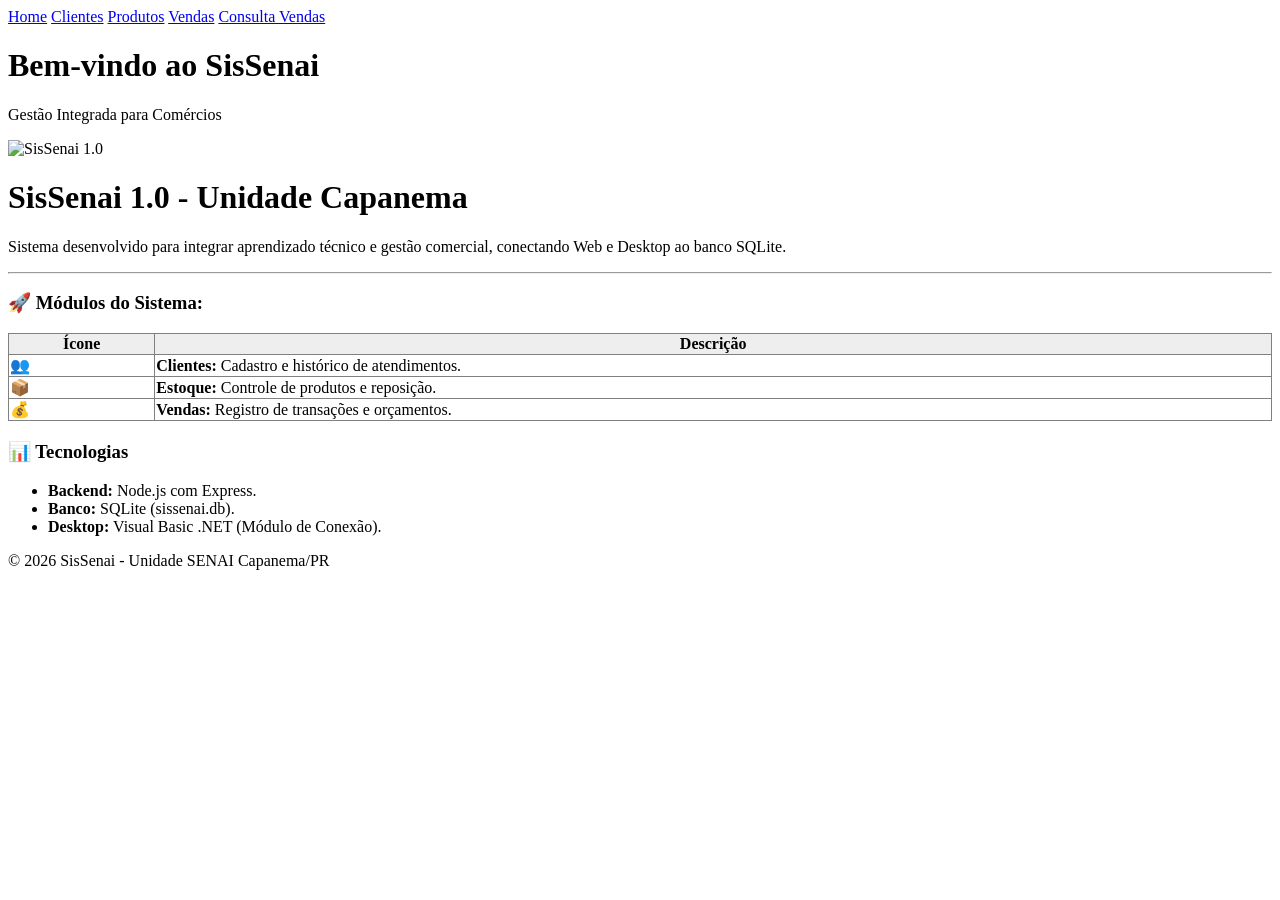
==== index.html @ 66c38285 "Create index.html" ====
<!DOCTYPE html>
<html lang="pt-br">
<head>
    <meta charset="UTF-8">
    <link rel="stylesheet" href="estilo.css">
    <title>SisSenai - Home</title>
</head>
<body>
    <nav>
        <a href="index.html">Home</a>
        <a href="clientes.html">Clientes</a>
        <a href="produtos.html">Produtos</a>
        <a href="vendas.html">Vendas</a>
		<a href="consulta_vendas.html">Consulta Vendas</a>
	</nav>

    <header class="banner">
        <h1>Bem-vindo ao SisSenai</h1>
        <p>Gestão Integrada para Comércios</p>
        <img src="imagens\senai.png" alt="SisSenai 1.0" width="300">
    </header>


    <div class="container">
        <div class="card">
            <h1>SisSenai 1.0 - Unidade Capanema</h1>
            <p>Sistema desenvolvido para integrar aprendizado técnico e gestão comercial, conectando Web e Desktop ao banco SQLite.</p>

            <hr>

            <h3>🚀 Módulos do Sistema:</h3>
            <!-- Tabela aplicada -->
            <table border="1" style="width:100%; border-collapse: collapse; margin-top: 10px;">
                <thead>
                    <tr style="background-color: #eee;">
                        <th>Ícone</th>
                        <th>Descrição</th>
                    </tr>
                </thead>
                <tbody>
                    <tr>
                        <td>👥</td>
                        <td><strong>Clientes:</strong> Cadastro e histórico de atendimentos.</td>
                    </tr>
                    <tr>
                        <td>📦</td>
                        <td><strong>Estoque:</strong> Controle de produtos e reposição.</td>
                    </tr>
                    <tr>
                        <td>💰</td>
                        <td><strong>Vendas:</strong> Registro de transações e orçamentos.</td>
                    </tr>
                </tbody>
            </table>
        </div>

        <div class="card" style="margin-top: 20px;">
            <h3>📊 Tecnologias</h3>
            <ul>
                <li><strong>Backend:</strong> Node.js com Express.</li>
                <li><strong>Banco:</strong> SQLite (sissenai.db).</li>
                <li><strong>Desktop:</strong> Visual Basic .NET (Módulo de Conexão).</li>
            </ul>
        </div>
    </div>
</body>
<footer class="rodape">
    <div class="container-rodape">
        <p>&copy; 2026 SisSenai - Unidade SENAI Capanema/PR</p>
    </div>
</footer>
</html>
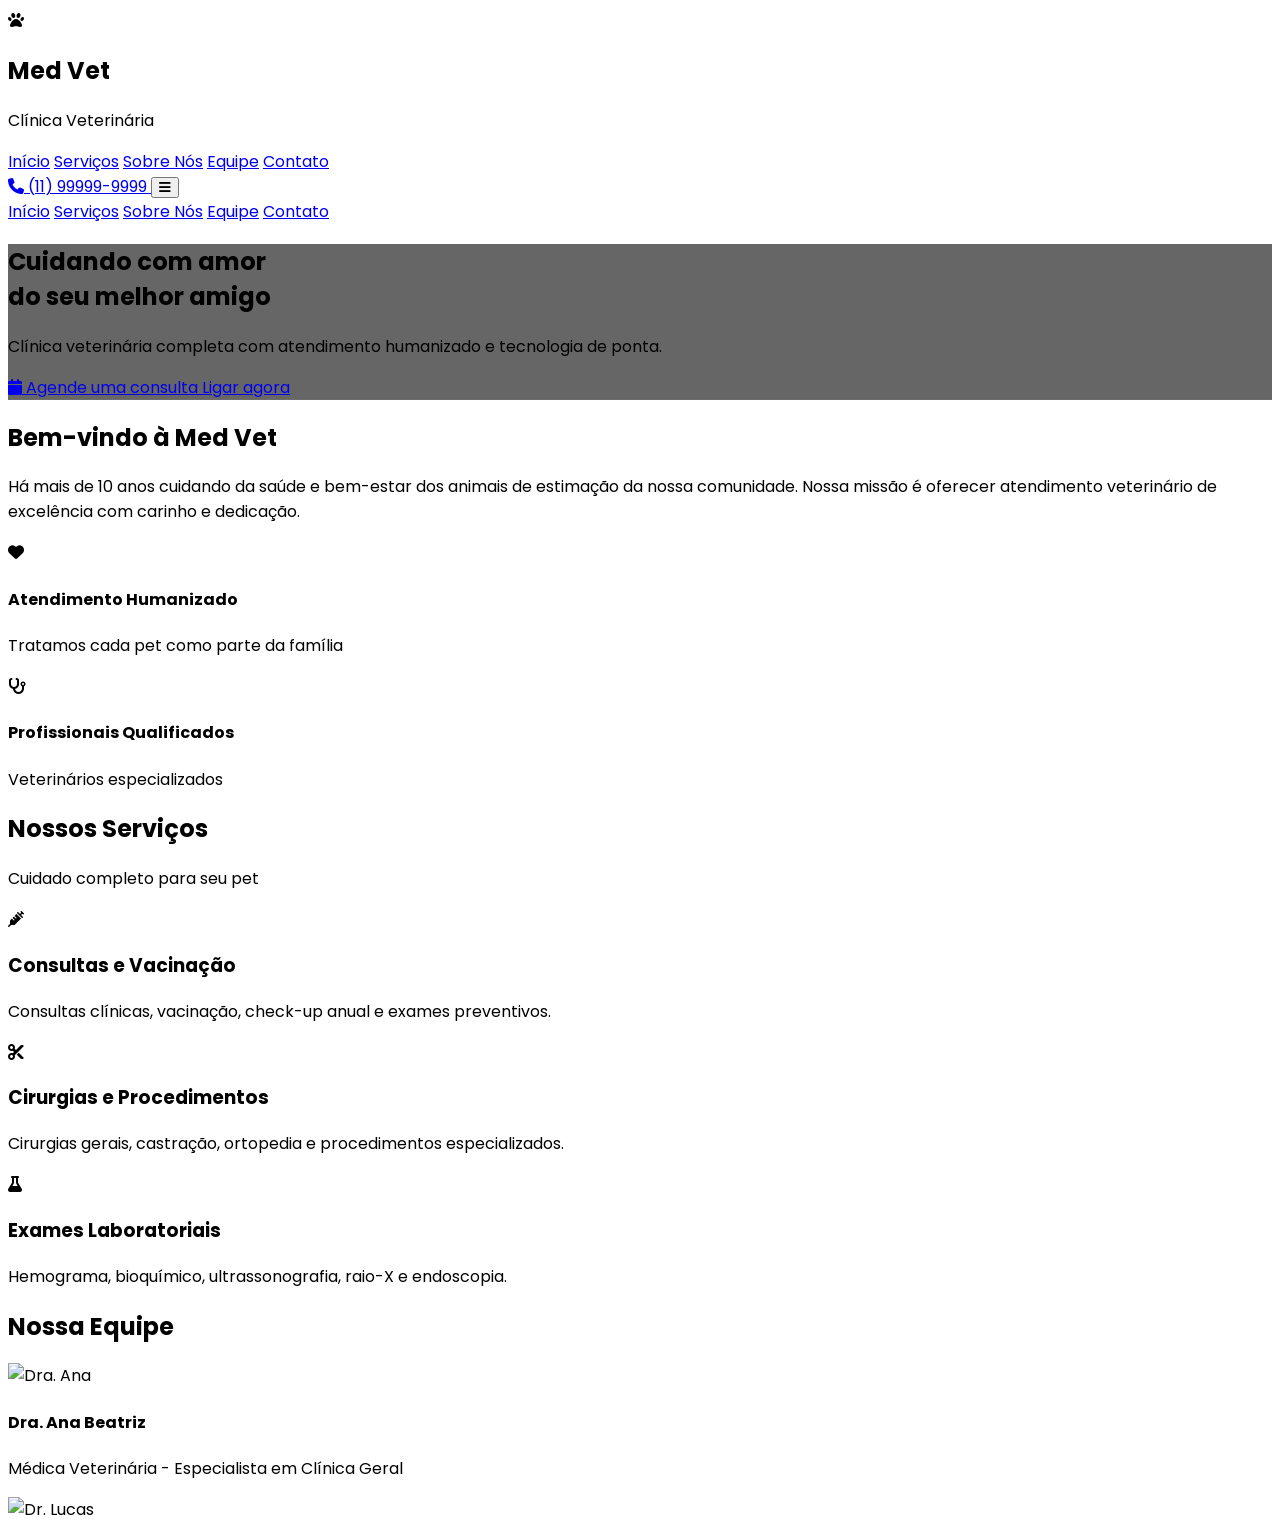
==== commit e9f00996: "Update index.html" ====
--- a/index.html
+++ b/index.html
@@ -1,72 +1,180 @@
 <!DOCTYPE html>
-<html lang="pt-br">
+<html lang="pt-BR">
 <head>
     <meta charset="UTF-8">
-    <link rel="stylesheet" href="estilo.css">
-    <title>SisSenai - Home</title>
+    <meta name="viewport" content="width=device-width, initial-scale=1.0">
+    <title>Med Vet - Clínica Veterinária</title>
+    <script src="https://cdn.tailwindcss.com"></script>
+    <link rel="stylesheet" href="https://cdnjs.cloudflare.com/ajax/libs/font-awesome/6.5.0/css/all.min.css">
+    <style>
+        @import url('https://fonts.googleapis.com/css2?family=Poppins:wght@400;500;600;700&display=swap');
+        
+        body {
+            font-family: 'Poppins', sans-serif;
+        }
+        
+        .hero {
+            background-image: linear-gradient(rgba(0,0,0,0.6), rgba(0,0,0,0.6)), url('https://picsum.photos/id/1015/1920/1080');
+            background-size: cover;
+            background-position: center;
+        }
+
+        .service-card {
+            transition: all 0.3s ease;
+        }
+        
+        .service-card:hover {
+            transform: translateY(-10px);
+            box-shadow: 0 20px 25px -5px rgb(0 0 0 / 0.1), 0 8px 10px -6px rgb(0 0 0 / 0.1);
+        }
+
+        .pet-bg {
+            background-image: url('https://picsum.photos/id/237/800/600');
+            background-size: cover;
+        }
+    </style>
 </head>
-<body>
-    <nav>
-        <a href="index.html">Home</a>
-        <a href="clientes.html">Clientes</a>
-        <a href="produtos.html">Produtos</a>
-        <a href="vendas.html">Vendas</a>
-		<a href="consulta_vendas.html">Consulta Vendas</a>
-	</nav>
+<body class="bg-gray-50 text-gray-800">
 
-    <header class="banner">
-        <h1>Bem-vindo ao SisSenai</h1>
-        <p>Gestão Integrada para Comércios</p>
-        <img src="imagens\senai.png" alt="SisSenai 1.0" width="300">
-    </header>
+    <!-- Navbar -->
+    <nav class="bg-white shadow-md sticky top-0 z-50">
+        <div class="max-w-7xl mx-auto px-6 py-4">
+            <div class="flex justify-between items-center">
+                <div class="flex items-center gap-3">
+                    <i class="fa-solid fa-paw text-4xl text-emerald-600"></i>
+                    <div>
+                        <h1 class="text-3xl font-bold text-emerald-700">Med Vet</h1>
+                        <p class="text-xs text-emerald-600 -mt-1">Clínica Veterinária</p>
+                    </div>
+                </div>
+                
+                <div class="hidden md:flex items-center gap-8 text-lg">
+                    <a href="#" class="hover:text-emerald-600 font-medium transition">Início</a>
+                    <a href="#servicos" class="hover:text-emerald-600 font-medium transition">Serviços</a>
+                    <a href="#sobre" class="hover:text-emerald-600 font-medium transition">Sobre Nós</a>
+                    <a href="#equipe" class="hover:text-emerald-600 font-medium transition">Equipe</a>
+                    <a href="#contato" class="hover:text-emerald-600 font-medium transition">Contato</a>
+                </div>
 
+                <div class="flex items-center gap-4">
+                    <a href="tel:11999999999" class="flex items-center gap-2 bg-emerald-600 text-white px-6 py-3 rounded-full hover:bg-emerald-700 transition font-medium">
+                        <i class="fa-solid fa-phone"></i>
+                        <span>(11) 99999-9999</span>
+                    </a>
+                    <button onclick="toggleMenu()" class="md:hidden text-2xl">
+                        <i class="fa-solid fa-bars"></i>
+                    </button>
+                </div>
+            </div>
+        </div>
+    </nav>
 
-    <div class="container">
-        <div class="card">
-            <h1>SisSenai 1.0 - Unidade Capanema</h1>
-            <p>Sistema desenvolvido para integrar aprendizado técnico e gestão comercial, conectando Web e Desktop ao banco SQLite.</p>
-
-            <hr>
-
-            <h3>🚀 Módulos do Sistema:</h3>
-            <!-- Tabela aplicada -->
-            <table border="1" style="width:100%; border-collapse: collapse; margin-top: 10px;">
-                <thead>
-                    <tr style="background-color: #eee;">
-                        <th>Ícone</th>
-                        <th>Descrição</th>
-                    </tr>
-                </thead>
-                <tbody>
-                    <tr>
-                        <td>👥</td>
-                        <td><strong>Clientes:</strong> Cadastro e histórico de atendimentos.</td>
-                    </tr>
-                    <tr>
-                        <td>📦</td>
-                        <td><strong>Estoque:</strong> Controle de produtos e reposição.</td>
-                    </tr>
-                    <tr>
-                        <td>💰</td>
-                        <td><strong>Vendas:</strong> Registro de transações e orçamentos.</td>
-                    </tr>
-                </tbody>
-            </table>
-        </div>
-
-        <div class="card" style="margin-top: 20px;">
-            <h3>📊 Tecnologias</h3>
-            <ul>
-                <li><strong>Backend:</strong> Node.js com Express.</li>
-                <li><strong>Banco:</strong> SQLite (sissenai.db).</li>
-                <li><strong>Desktop:</strong> Visual Basic .NET (Módulo de Conexão).</li>
-            </ul>
+    <!-- Mobile Menu -->
+    <div id="mobileMenu" class="hidden md:hidden bg-white shadow-lg">
+        <div class="px-6 py-6 flex flex-col gap-4 text-lg">
+            <a href="#" class="hover:text-emerald-600">Início</a>
+            <a href="#servicos" class="hover:text-emerald-600">Serviços</a>
+            <a href="#sobre" class="hover:text-emerald-600">Sobre Nós</a>
+            <a href="#equipe" class="hover:text-emerald-600">Equipe</a>
+            <a href="#contato" class="hover:text-emerald-600">Contato</a>
         </div>
     </div>
-</body>
-<footer class="rodape">
-    <div class="container-rodape">
-        <p>&copy; 2026 SisSenai - Unidade SENAI Capanema/PR</p>
-    </div>
-</footer>
-</html>
+
+    <!-- Hero -->
+    <section class="hero h-screen flex items-center text-white">
+        <div class="max-w-7xl mx-auto px-6 text-center">
+            <h2 class="text-5xl md:text-7xl font-bold mb-6">Cuidando com amor<br>do seu melhor amigo</h2>
+            <p class="text-xl md:text-2xl mb-10 max-w-2xl mx-auto">Clínica veterinária completa com atendimento humanizado e tecnologia de ponta.</p>
+            
+            <div class="flex flex-col sm:flex-row gap-4 justify-center">
+                <a href="#contato" class="bg-emerald-600 hover:bg-emerald-700 text-white px-10 py-5 rounded-full text-xl font-semibold transition inline-flex items-center gap-3 justify-center">
+                    <i class="fa-solid fa-calendar"></i>
+                    Agende uma consulta
+                </a>
+                <a href="tel:11999999999" class="border-2 border-white hover:bg-white hover:text-emerald-800 px-10 py-5 rounded-full text-xl font-semibold transition">
+                    Ligar agora
+                </a>
+            </div>
+        </div>
+    </section>
+
+    <!-- Sobre -->
+    <section id="sobre" class="py-20 bg-white">
+        <div class="max-w-7xl mx-auto px-6">
+            <div class="grid md:grid-cols-2 gap-12 items-center">
+                <div>
+                    <h2 class="text-4xl font-bold mb-6 text-emerald-700">Bem-vindo à Med Vet</h2>
+                    <p class="text-lg text-gray-600 mb-6">
+                        Há mais de 10 anos cuidando da saúde e bem-estar dos animais de estimação da nossa comunidade. 
+                        Nossa missão é oferecer atendimento veterinário de excelência com carinho e dedicação.
+                    </p>
+                    <div class="grid grid-cols-2 gap-6">
+                        <div class="flex gap-4">
+                            <i class="fa-solid fa-heart text-3xl text-emerald-600 mt-1"></i>
+                            <div>
+                                <h4 class="font-semibold">Atendimento Humanizado</h4>
+                                <p class="text-sm text-gray-500">Tratamos cada pet como parte da família</p>
+                            </div>
+                        </div>
+                        <div class="flex gap-4">
+                            <i class="fa-solid fa-stethoscope text-3xl text-emerald-600 mt-1"></i>
+                            <div>
+                                <h4 class="font-semibold">Profissionais Qualificados</h4>
+                                <p class="text-sm text-gray-500">Veterinários especializados</p>
+                            </div>
+                        </div>
+                    </div>
+                </div>
+                <div class="pet-bg h-96 rounded-3xl shadow-2xl"></div>
+            </div>
+        </div>
+    </section>
+
+    <!-- Serviços -->
+    <section id="servicos" class="py-20 bg-gray-100">
+        <div class="max-w-7xl mx-auto px-6">
+            <div class="text-center mb-16">
+                <h2 class="text-4xl font-bold text-emerald-700">Nossos Serviços</h2>
+                <p class="text-gray-600 mt-3 text-lg">Cuidado completo para seu pet</p>
+            </div>
+
+            <div class="grid md:grid-cols-3 gap-8">
+                <div class="service-card bg-white p-8 rounded-3xl shadow-lg">
+                    <i class="fa-solid fa-syringe text-5xl text-emerald-600 mb-6"></i>
+                    <h3 class="text-2xl font-semibold mb-3">Consultas e Vacinação</h3>
+                    <p class="text-gray-600">Consultas clínicas, vacinação, check-up anual e exames preventivos.</p>
+                </div>
+                <div class="service-card bg-white p-8 rounded-3xl shadow-lg">
+                    <i class="fa-solid fa-scissors text-5xl text-emerald-600 mb-6"></i>
+                    <h3 class="text-2xl font-semibold mb-3">Cirurgias e Procedimentos</h3>
+                    <p class="text-gray-600">Cirurgias gerais, castração, ortopedia e procedimentos especializados.</p>
+                </div>
+                <div class="service-card bg-white p-8 rounded-3xl shadow-lg">
+                    <i class="fa-solid fa-flask text-5xl text-emerald-600 mb-6"></i>
+                    <h3 class="text-2xl font-semibold mb-3">Exames Laboratoriais</h3>
+                    <p class="text-gray-600">Hemograma, bioquímico, ultrassonografia, raio-X e endoscopia.</p>
+                </div>
+            </div>
+        </div>
+    </section>
+
+    <!-- Equipe -->
+    <section id="equipe" class="py-20 bg-white">
+        <div class="max-w-7xl mx-auto px-6">
+            <div class="text-center mb-16">
+                <h2 class="text-4xl font-bold text-emerald-700">Nossa Equipe</h2>
+            </div>
+            
+            <div class="grid md:grid-cols-3 gap-10">
+                <div class="text-center">
+                    <div class="w-48 h-48 mx-auto rounded-2xl overflow-hidden shadow-xl mb-6">
+                        <img src="https://picsum.photos/id/64/400/400" alt="Dra. Ana" class="w-full h-full object-cover">
+                    </div>
+                    <h4 class="font-bold text-xl">Dra. Ana Beatriz</h4>
+                    <p class="text-emerald-600">Médica Veterinária - Especialista em Clínica Geral</p>
+                </div>
+                <div class="text-center">
+                    <div class="w-48 h-48 mx-auto rounded-2xl overflow-hidden shadow-xl mb-6">
+                        <img src="https://picsum.photos/id/201/400/400" alt="Dr. Lucas" class="w-full h-full object-cover">
+                    </div>
+                    <h4 class="font
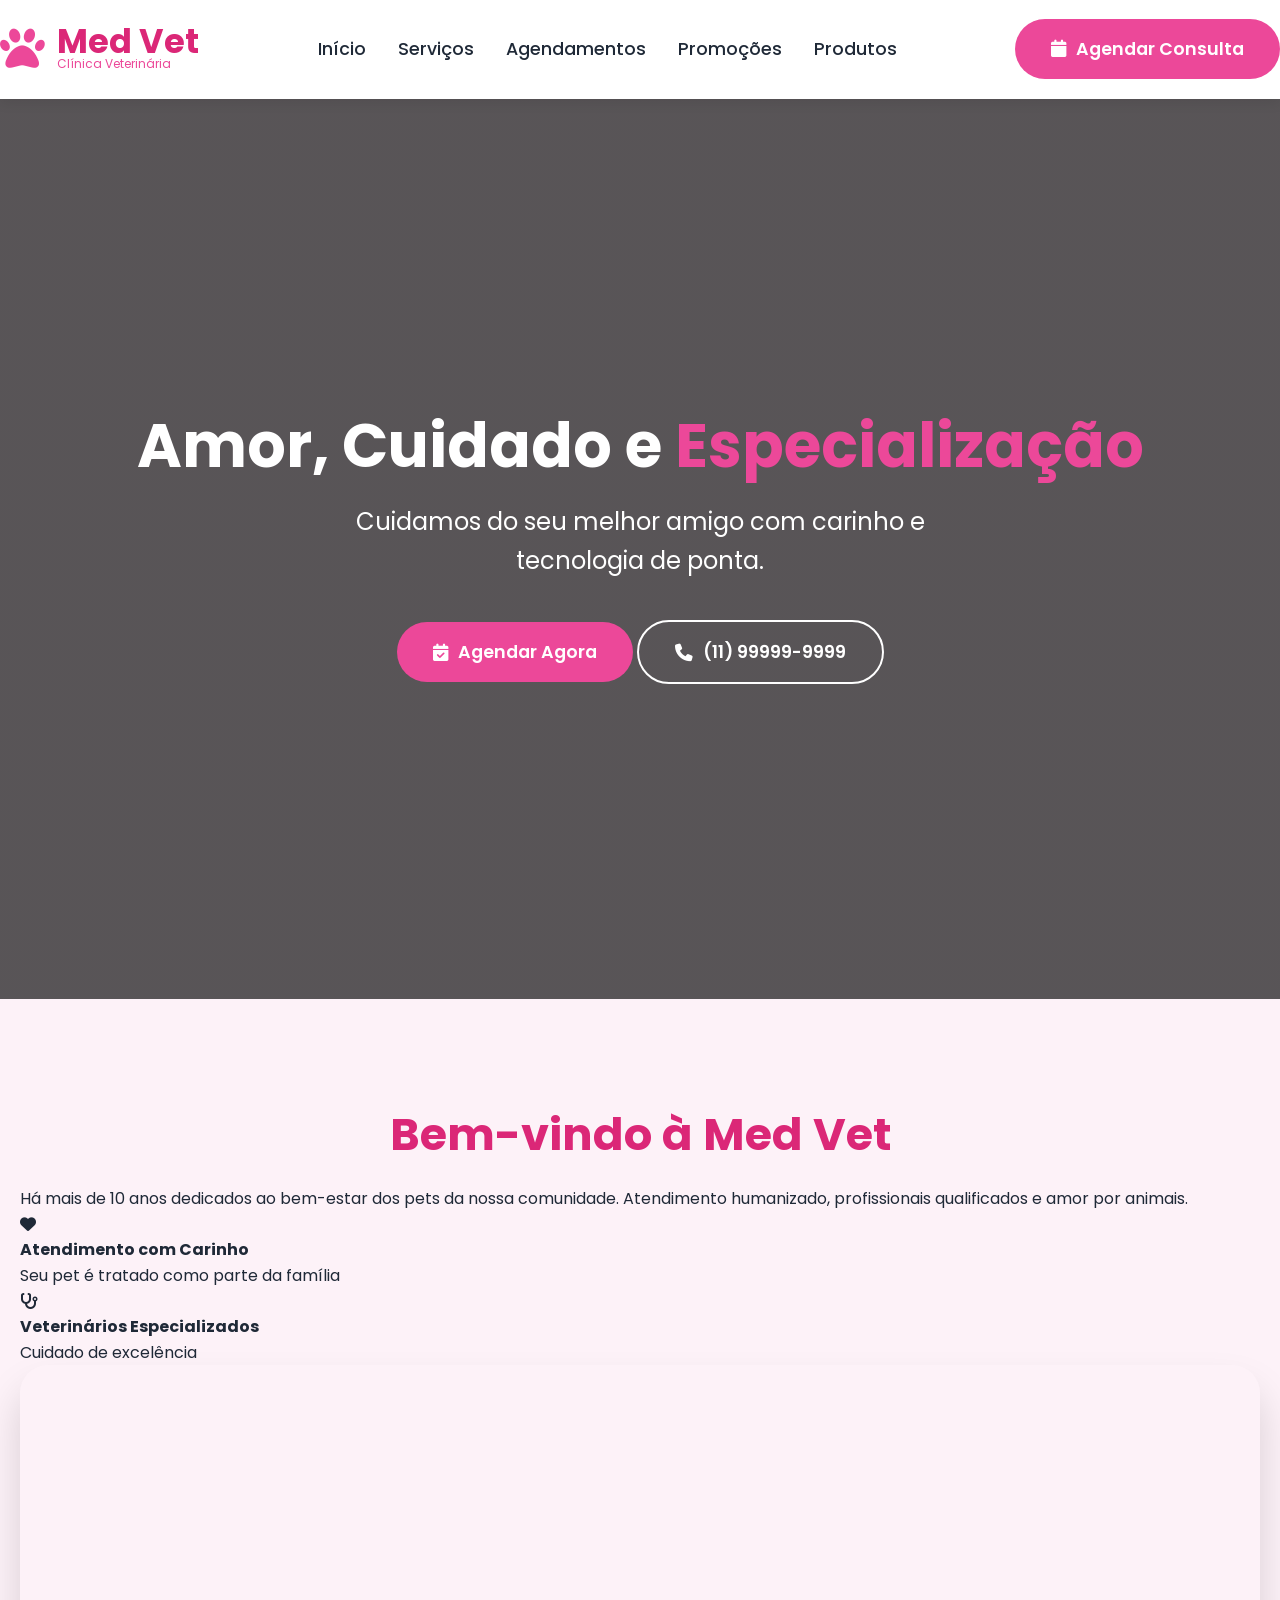
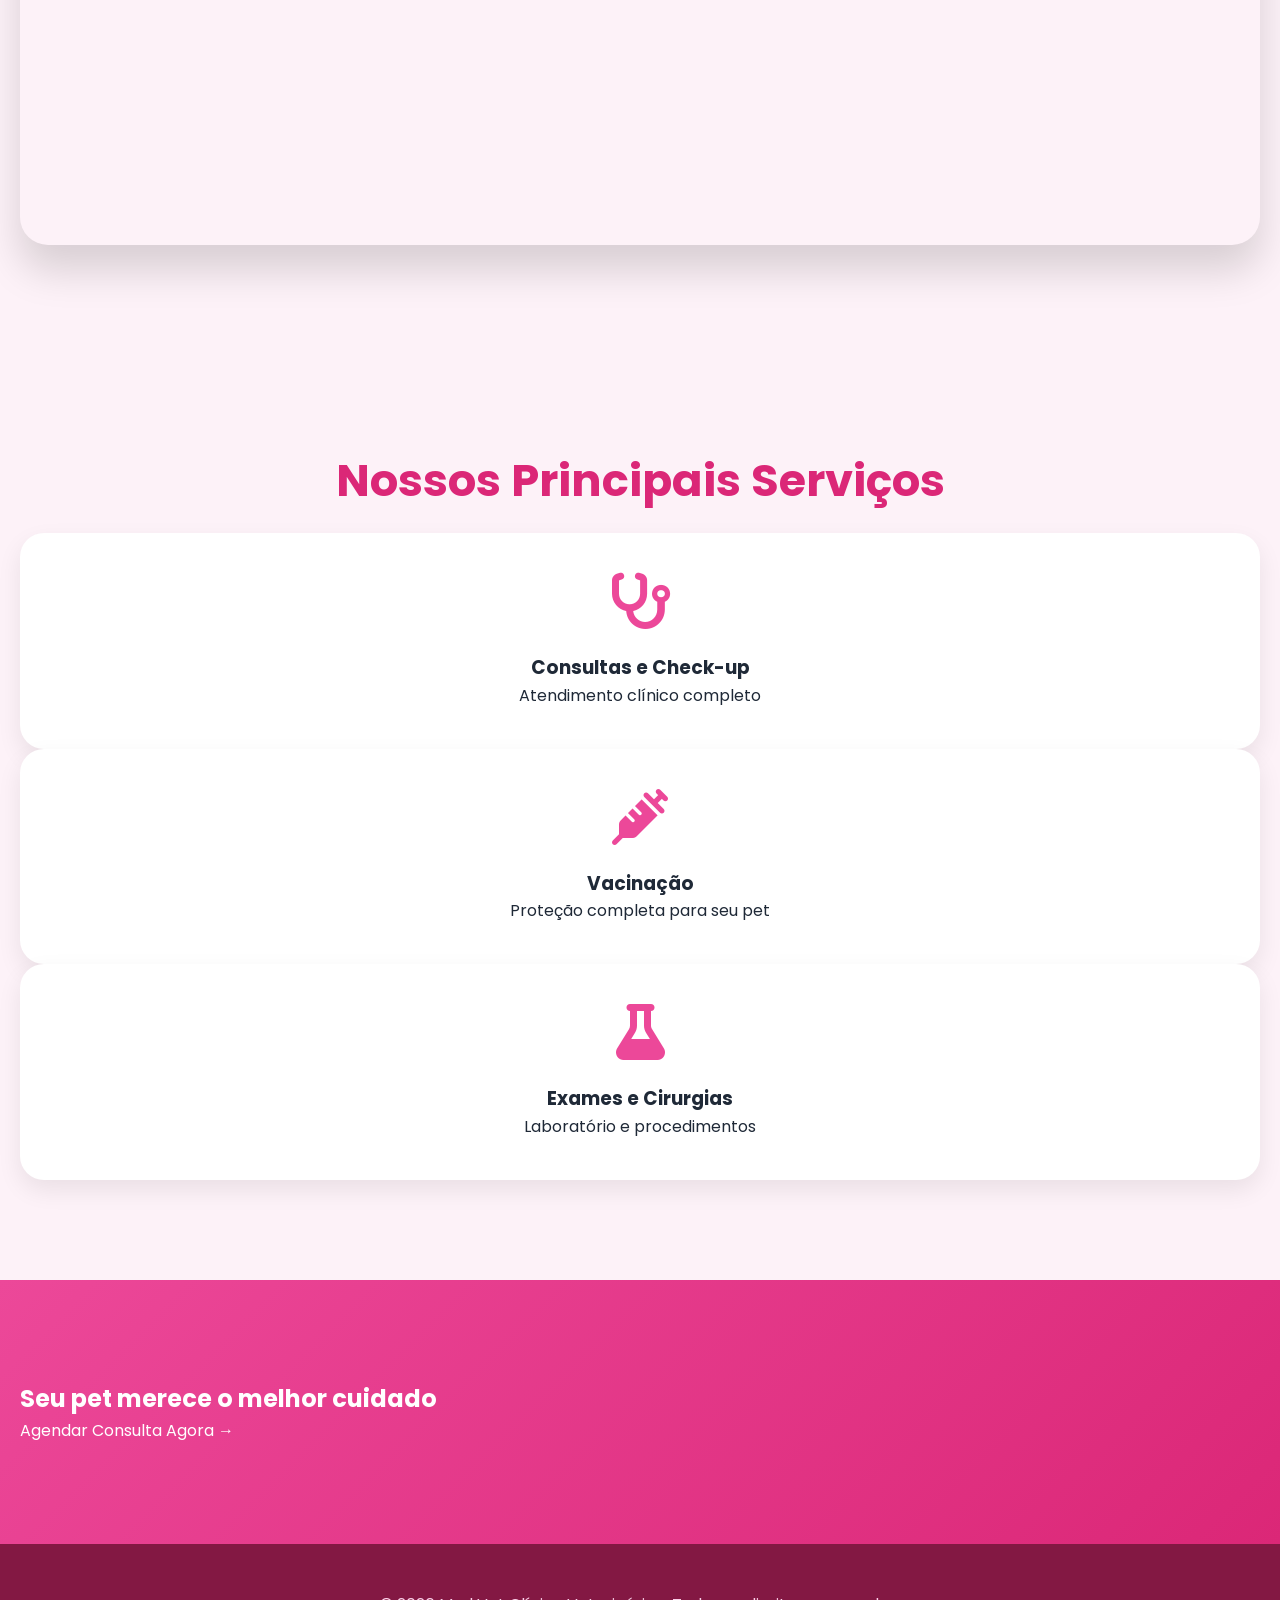
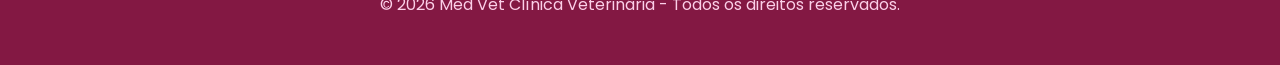
==== commit fac8f8a2: "Update index.html" ====
--- a/index.html
+++ b/index.html
@@ -4,177 +4,126 @@
     <meta charset="UTF-8">
     <meta name="viewport" content="width=device-width, initial-scale=1.0">
     <title>Med Vet - Clínica Veterinária</title>
-    <script src="https://cdn.tailwindcss.com"></script>
+    <link rel="stylesheet" href="style.css">
     <link rel="stylesheet" href="https://cdnjs.cloudflare.com/ajax/libs/font-awesome/6.5.0/css/all.min.css">
-    <style>
-        @import url('https://fonts.googleapis.com/css2?family=Poppins:wght@400;500;600;700&display=swap');
-        
-        body {
-            font-family: 'Poppins', sans-serif;
-        }
-        
-        .hero {
-            background-image: linear-gradient(rgba(0,0,0,0.6), rgba(0,0,0,0.6)), url('https://picsum.photos/id/1015/1920/1080');
-            background-size: cover;
-            background-position: center;
-        }
-
-        .service-card {
-            transition: all 0.3s ease;
-        }
-        
-        .service-card:hover {
-            transform: translateY(-10px);
-            box-shadow: 0 20px 25px -5px rgb(0 0 0 / 0.1), 0 8px 10px -6px rgb(0 0 0 / 0.1);
-        }
-
-        .pet-bg {
-            background-image: url('https://picsum.photos/id/237/800/600');
-            background-size: cover;
-        }
-    </style>
 </head>
-<body class="bg-gray-50 text-gray-800">
+<body>
 
     <!-- Navbar -->
-    <nav class="bg-white shadow-md sticky top-0 z-50">
-        <div class="max-w-7xl mx-auto px-6 py-4">
-            <div class="flex justify-between items-center">
-                <div class="flex items-center gap-3">
-                    <i class="fa-solid fa-paw text-4xl text-emerald-600"></i>
-                    <div>
-                        <h1 class="text-3xl font-bold text-emerald-700">Med Vet</h1>
-                        <p class="text-xs text-emerald-600 -mt-1">Clínica Veterinária</p>
-                    </div>
-                </div>
-                
-                <div class="hidden md:flex items-center gap-8 text-lg">
-                    <a href="#" class="hover:text-emerald-600 font-medium transition">Início</a>
-                    <a href="#servicos" class="hover:text-emerald-600 font-medium transition">Serviços</a>
-                    <a href="#sobre" class="hover:text-emerald-600 font-medium transition">Sobre Nós</a>
-                    <a href="#equipe" class="hover:text-emerald-600 font-medium transition">Equipe</a>
-                    <a href="#contato" class="hover:text-emerald-600 font-medium transition">Contato</a>
-                </div>
-
-                <div class="flex items-center gap-4">
-                    <a href="tel:11999999999" class="flex items-center gap-2 bg-emerald-600 text-white px-6 py-3 rounded-full hover:bg-emerald-700 transition font-medium">
-                        <i class="fa-solid fa-phone"></i>
-                        <span>(11) 99999-9999</span>
-                    </a>
-                    <button onclick="toggleMenu()" class="md:hidden text-2xl">
-                        <i class="fa-solid fa-bars"></i>
-                    </button>
+    <nav class="navbar">
+        <div class="nav-content container">
+            <div class="logo">
+                <i class="fa-solid fa-paw"></i>
+                <div>
+                    <h1>Med Vet</h1>
+                    <p>Clínica Veterinária</p>
                 </div>
             </div>
+            
+            <div class="nav-menu">
+                <a href="index.html">Início</a>
+                <a href="serviços.html">Serviços</a>
+                <a href="agendamentos.html">Agendamentos</a>
+                <a href="vendas.html">Promoções</a>
+                <a href="produtos.html">Produtos</a>
+            </div>
+            
+            <a href="agendamentos.html" class="btn btn-primary">
+                <i class="fa-solid fa-calendar"></i> Agendar Consulta
+            </a>
         </div>
     </nav>
 
-    <!-- Mobile Menu -->
-    <div id="mobileMenu" class="hidden md:hidden bg-white shadow-lg">
-        <div class="px-6 py-6 flex flex-col gap-4 text-lg">
-            <a href="#" class="hover:text-emerald-600">Início</a>
-            <a href="#servicos" class="hover:text-emerald-600">Serviços</a>
-            <a href="#sobre" class="hover:text-emerald-600">Sobre Nós</a>
-            <a href="#equipe" class="hover:text-emerald-600">Equipe</a>
-            <a href="#contato" class="hover:text-emerald-600">Contato</a>
-        </div>
-    </div>
-
     <!-- Hero -->
-    <section class="hero h-screen flex items-center text-white">
-        <div class="max-w-7xl mx-auto px-6 text-center">
-            <h2 class="text-5xl md:text-7xl font-bold mb-6">Cuidando com amor<br>do seu melhor amigo</h2>
-            <p class="text-xl md:text-2xl mb-10 max-w-2xl mx-auto">Clínica veterinária completa com atendimento humanizado e tecnologia de ponta.</p>
+    <section class="hero">
+        <div class="hero-content container">
+            <h2>Amor, Cuidado e <span style="color:#ec4899;">Especialização</span></h2>
+            <p style="font-size: 1.5rem;">Cuidamos do seu melhor amigo com carinho e tecnologia de ponta.</p>
             
-            <div class="flex flex-col sm:flex-row gap-4 justify-center">
-                <a href="#contato" class="bg-emerald-600 hover:bg-emerald-700 text-white px-10 py-5 rounded-full text-xl font-semibold transition inline-flex items-center gap-3 justify-center">
-                    <i class="fa-solid fa-calendar"></i>
-                    Agende uma consulta
+            <div class="flex justify-center gap-4 mt-10">
+                <a href="agendamentos.html" class="btn btn-primary text-lg px-10 py-5">
+                    <i class="fa-solid fa-calendar-check"></i> Agendar Agora
                 </a>
-                <a href="tel:11999999999" class="border-2 border-white hover:bg-white hover:text-emerald-800 px-10 py-5 rounded-full text-xl font-semibold transition">
-                    Ligar agora
+                <a href="tel:11999999999" class="btn btn-outline text-lg px-10 py-5">
+                    <i class="fa-solid fa-phone"></i> (11) 99999-9999
                 </a>
             </div>
         </div>
     </section>
 
     <!-- Sobre -->
-    <section id="sobre" class="py-20 bg-white">
-        <div class="max-w-7xl mx-auto px-6">
+    <section class="section">
+        <div class="container">
             <div class="grid md:grid-cols-2 gap-12 items-center">
                 <div>
-                    <h2 class="text-4xl font-bold mb-6 text-emerald-700">Bem-vindo à Med Vet</h2>
+                    <h2 class="section-title">Bem-vindo à Med Vet</h2>
                     <p class="text-lg text-gray-600 mb-6">
-                        Há mais de 10 anos cuidando da saúde e bem-estar dos animais de estimação da nossa comunidade. 
-                        Nossa missão é oferecer atendimento veterinário de excelência com carinho e dedicação.
+                        Há mais de 10 anos dedicados ao bem-estar dos pets da nossa comunidade. 
+                        Atendimento humanizado, profissionais qualificados e amor por animais.
                     </p>
                     <div class="grid grid-cols-2 gap-6">
                         <div class="flex gap-4">
-                            <i class="fa-solid fa-heart text-3xl text-emerald-600 mt-1"></i>
+                            <i class="fa-solid fa-heart text-4xl text-pink-500"></i>
                             <div>
-                                <h4 class="font-semibold">Atendimento Humanizado</h4>
-                                <p class="text-sm text-gray-500">Tratamos cada pet como parte da família</p>
+                                <h4 class="font-semibold">Atendimento com Carinho</h4>
+                                <p class="text-sm">Seu pet é tratado como parte da família</p>
                             </div>
                         </div>
                         <div class="flex gap-4">
-                            <i class="fa-solid fa-stethoscope text-3xl text-emerald-600 mt-1"></i>
+                            <i class="fa-solid fa-stethoscope text-4xl text-pink-500"></i>
                             <div>
-                                <h4 class="font-semibold">Profissionais Qualificados</h4>
-                                <p class="text-sm text-gray-500">Veterinários especializados</p>
+                                <h4 class="font-semibold">Veterinários Especializados</h4>
+                                <p class="text-sm">Cuidado de excelência</p>
                             </div>
                         </div>
                     </div>
                 </div>
-                <div class="pet-bg h-96 rounded-3xl shadow-2xl"></div>
+                <div class="about-image"></div>
             </div>
         </div>
     </section>
 
-    <!-- Serviços -->
-    <section id="servicos" class="py-20 bg-gray-100">
-        <div class="max-w-7xl mx-auto px-6">
-            <div class="text-center mb-16">
-                <h2 class="text-4xl font-bold text-emerald-700">Nossos Serviços</h2>
-                <p class="text-gray-600 mt-3 text-lg">Cuidado completo para seu pet</p>
-            </div>
-
+    <!-- Serviços em Destaque -->
+    <section class="section" style="background:#fdf2f8;">
+        <div class="container">
+            <h2 class="section-title">Nossos Principais Serviços</h2>
+            
             <div class="grid md:grid-cols-3 gap-8">
-                <div class="service-card bg-white p-8 rounded-3xl shadow-lg">
-                    <i class="fa-solid fa-syringe text-5xl text-emerald-600 mb-6"></i>
-                    <h3 class="text-2xl font-semibold mb-3">Consultas e Vacinação</h3>
-                    <p class="text-gray-600">Consultas clínicas, vacinação, check-up anual e exames preventivos.</p>
+                <div class="service-card">
+                    <i class="fa-solid fa-stethoscope"></i>
+                    <h3>Consultas e Check-up</h3>
+                    <p>Atendimento clínico completo</p>
                 </div>
-                <div class="service-card bg-white p-8 rounded-3xl shadow-lg">
-                    <i class="fa-solid fa-scissors text-5xl text-emerald-600 mb-6"></i>
-                    <h3 class="text-2xl font-semibold mb-3">Cirurgias e Procedimentos</h3>
-                    <p class="text-gray-600">Cirurgias gerais, castração, ortopedia e procedimentos especializados.</p>
+                <div class="service-card">
+                    <i class="fa-solid fa-syringe"></i>
+                    <h3>Vacinação</h3>
+                    <p>Proteção completa para seu pet</p>
                 </div>
-                <div class="service-card bg-white p-8 rounded-3xl shadow-lg">
-                    <i class="fa-solid fa-flask text-5xl text-emerald-600 mb-6"></i>
-                    <h3 class="text-2xl font-semibold mb-3">Exames Laboratoriais</h3>
-                    <p class="text-gray-600">Hemograma, bioquímico, ultrassonografia, raio-X e endoscopia.</p>
+                <div class="service-card">
+                    <i class="fa-solid fa-flask"></i>
+                    <h3>Exames e Cirurgias</h3>
+                    <p>Laboratório e procedimentos</p>
                 </div>
             </div>
         </div>
     </section>
 
-    <!-- Equipe -->
-    <section id="equipe" class="py-20 bg-white">
-        <div class="max-w-7xl mx-auto px-6">
-            <div class="text-center mb-16">
-                <h2 class="text-4xl font-bold text-emerald-700">Nossa Equipe</h2>
-            </div>
-            
-            <div class="grid md:grid-cols-3 gap-10">
-                <div class="text-center">
-                    <div class="w-48 h-48 mx-auto rounded-2xl overflow-hidden shadow-xl mb-6">
-                        <img src="https://picsum.photos/id/64/400/400" alt="Dra. Ana" class="w-full h-full object-cover">
-                    </div>
-                    <h4 class="font-bold text-xl">Dra. Ana Beatriz</h4>
-                    <p class="text-emerald-600">Médica Veterinária - Especialista em Clínica Geral</p>
-                </div>
-                <div class="text-center">
-                    <div class="w-48 h-48 mx-auto rounded-2xl overflow-hidden shadow-xl mb-6">
-                        <img src="https://picsum.photos/id/201/400/400" alt="Dr. Lucas" class="w-full h-full object-cover">
-                    </div>
-                    <h4 class="font
+    <!-- Call to Action -->
+    <section class="section text-center" style="background: linear-gradient(135deg, #ec4899, #db2777); color: white;">
+        <div class="container">
+            <h2 class="text-4xl font-bold mb-6">Seu pet merece o melhor cuidado</h2>
+            <a href="agendamentos.html" class="inline-block bg-white text-pink-600 px-12 py-6 rounded-full text-xl font-bold hover:bg-pink-100 transition">
+                Agendar Consulta Agora →
+            </a>
+        </div>
+    </section>
+
+    <!-- Footer -->
+    <footer class="footer">
+        <div class="container">
+            <p>&copy; 2026 Med Vet Clínica Veterinária - Todos os direitos reservados.</p>
+        </div>
+    </footer>
+
+</body>
+</html>
--- a/style.css
+++ b/style.css
@@ -0,0 +1,231 @@
+/* ====================== STYLE.CSS - MED VET (TEMA ROSA) ====================== */
+
+@import url('https://fonts.googleapis.com/css2?family=Poppins:wght@400;500;600;700&display=swap');
+
+:root {
+    --primary: #ec4899;      /* Rosa principal */
+    --primary-dark: #db2777; /* Rosa escuro */
+    --accent: #f472b6;       /* Rosa claro */
+    --text: #1f2937;
+    --light: #fdf2f8;
+}
+
+/* Reset e Configurações Gerais */
+* {
+    margin: 0;
+    padding: 0;
+    box-sizing: border-box;
+}
+
+body {
+    font-family: 'Poppins', sans-serif;
+    line-height: 1.6;
+    color: var(--text);
+    background-color: #fdf2f8;
+}
+
+h1, h2, h3, h4 {
+    font-weight: 700;
+}
+
+a {
+    text-decoration: none;
+    color: inherit;
+}
+
+.container {
+    max-width: 1280px;
+    margin: 0 auto;
+    padding: 0 20px;
+}
+
+/* Navbar */
+.navbar {
+    background-color: white;
+    box-shadow: 0 4px 12px rgba(0, 0, 0, 0.08);
+    position: sticky;
+    top: 0;
+    z-index: 1000;
+}
+
+.nav-content {
+    display: flex;
+    justify-content: space-between;
+    align-items: center;
+    padding: 1.2rem 0;
+}
+
+.logo {
+    display: flex;
+    align-items: center;
+    gap: 12px;
+}
+
+.logo i {
+    font-size: 2.8rem;
+    color: var(--primary);
+}
+
+.logo h1 {
+    font-size: 2.1rem;
+    color: var(--primary-dark);
+    line-height: 1;
+}
+
+.logo p {
+    font-size: 0.75rem;
+    color: var(--primary);
+    margin-top: -4px;
+}
+
+.nav-menu {
+    display: flex;
+    gap: 2rem;
+    font-size: 1.1rem;
+    font-weight: 500;
+}
+
+.nav-menu a:hover {
+    color: var(--primary);
+    transition: all 0.3s;
+}
+
+/* Hero */
+.hero {
+    height: 100vh;
+    background: linear-gradient(rgba(0,0,0,0.65), rgba(0,0,0,0.65)), 
+                url('https://picsum.photos/id/1015/1920/1080') center/cover no-repeat;
+    display: flex;
+    align-items: center;
+    color: white;
+    text-align: center;
+}
+
+.hero-content h2 {
+    font-size: 3.8rem;
+    margin-bottom: 1.5rem;
+    line-height: 1.1;
+}
+
+.hero-content p {
+    font-size: 1.4rem;
+    max-width: 700px;
+    margin: 0 auto 2.5rem;
+}
+
+.btn {
+    padding: 16px 36px;
+    border-radius: 50px;
+    font-weight: 600;
+    font-size: 1.1rem;
+    transition: all 0.3s;
+    display: inline-flex;
+    align-items: center;
+    gap: 10px;
+}
+
+.btn-primary {
+    background-color: var(--primary);
+    color: white;
+}
+
+.btn-primary:hover {
+    background-color: var(--primary-dark);
+    transform: translateY(-3px);
+}
+
+.btn-outline {
+    border: 2px solid white;
+    color: white;
+}
+
+.btn-outline:hover {
+    background-color: white;
+    color: var(--primary-dark);
+}
+
+/* Seções */
+.section {
+    padding: 100px 0;
+}
+
+.section-title {
+    text-align: center;
+    font-size: 2.8rem;
+    color: var(--primary-dark);
+    margin-bottom: 1rem;
+}
+
+.section-subtitle {
+    text-align: center;
+    color: #64748b;
+    font-size: 1.2rem;
+    margin-bottom: 4rem;
+}
+
+/* Cards */
+.service-card, .product-card {
+    background: white;
+    padding: 2.5rem 2rem;
+    border-radius: 24px;
+    box-shadow: 0 10px 25px rgba(0, 0, 0, 0.08);
+    transition: all 0.4s ease;
+    text-align: center;
+    height: 100%;
+}
+
+.service-card:hover, .product-card:hover {
+    transform: translateY(-15px);
+    box-shadow: 0 20px 35px rgba(236, 72, 153, 0.15);
+}
+
+.service-card i, .product-card i {
+    font-size: 3.5rem;
+    color: var(--primary);
+    margin-bottom: 1.5rem;
+}
+
+/* Sobre */
+.about-image {
+    height: 480px;
+    background: url('https://picsum.photos/id/237/800/600') center/cover;
+    border-radius: 28px;
+    box-shadow: 0 25px 40px rgba(0, 0, 0, 0.15);
+}
+
+/* Formulários */
+input, select, textarea {
+    border: 2px solid #f9a8d4;
+}
+
+input:focus, select:focus, textarea:focus {
+    border-color: var(--primary);
+    outline: none;
+}
+
+/* Footer */
+.footer {
+    background-color: #831843;
+    color: #fbcfe8;
+    text-align: center;
+    padding: 3rem 0;
+}
+
+/* Responsivo */
+@media (max-width: 768px) {
+    .nav-menu {
+        display: none;
+    }
+    
+    .hero-content h2 {
+        font-size: 2.8rem;
+    }
+    
+    .about-grid {
+        grid-template-columns: 1fr;
+    }
+    
+    .section {
+        padding: 70px 0;
+    }
+}
